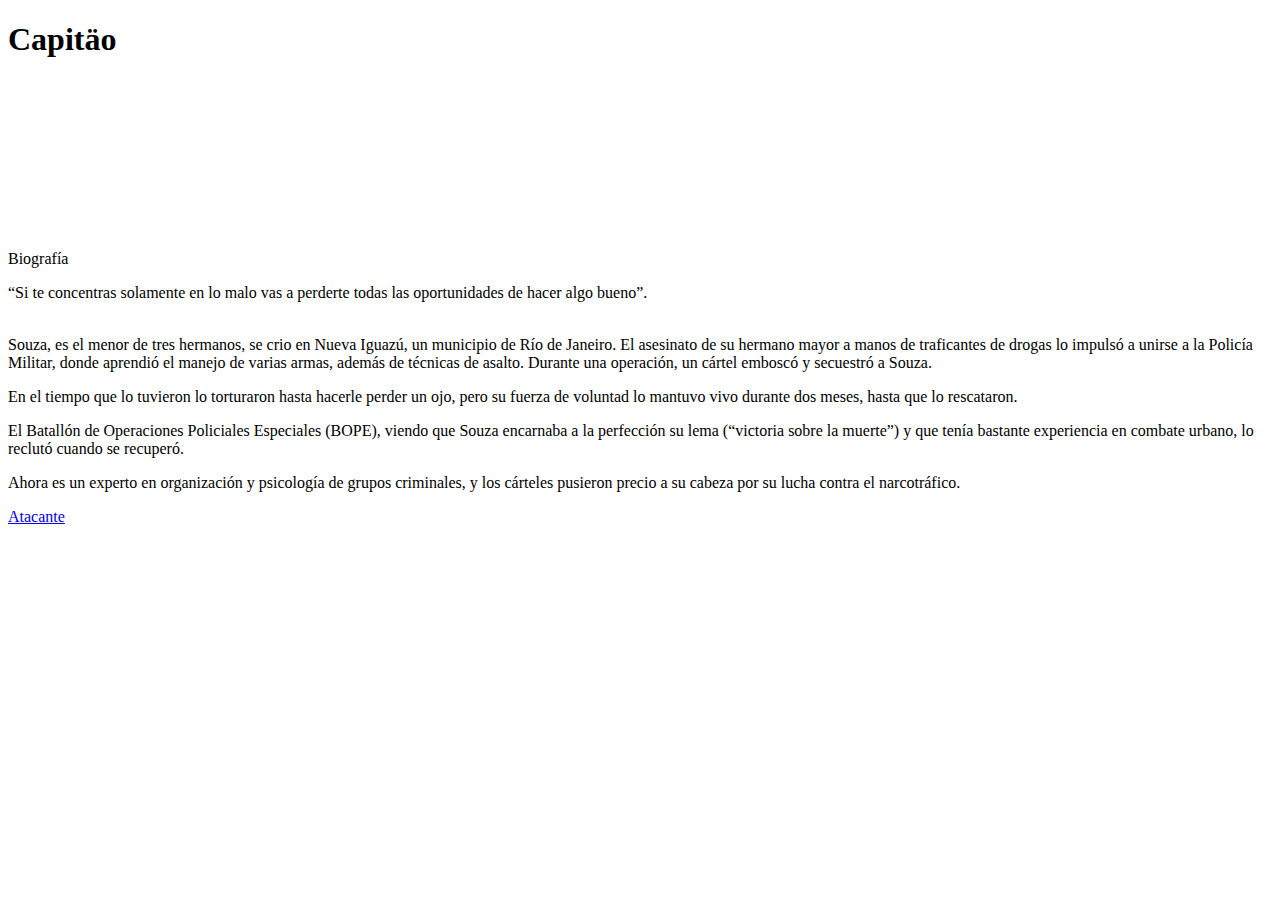
==== capitao.html @ a9e99e96 "Update and rename Capitao.html to capitao.html" ====
<!DOCTYPE html>
<html lang="es">
<head>
    <meta charset="UTF-8">
    <meta name="viewport" content="width=device-width, initial-scale=1.0">
    <title>Kapkan - Rainbow Six Siege</title>
    <link rel="stylesheet" href="kapkan.css">
</head>
<body>
    <div class="container">
        <header>
            <h1>Capitäo</h1>
        </header>
        <div class="agent-details">
            <div class="agent-video">
                <iframe src="https://www.youtube.com/embed/nDccMa7m0YI" frameborder="0" allow="autoplay; encrypted-media" allowfullscreen></iframe>
            </div>
           
            <section class="agent-description">
                <p>Biografía
                </p>
                “Si te concentras solamente en lo malo vas a perderte todas las oportunidades de hacer algo bueno”.
                <br></br>
                    
                </p>
                    Souza, es el menor de tres hermanos, se crio en Nueva Iguazú, un municipio de Río de Janeiro. El asesinato de su hermano mayor a manos de traficantes de drogas lo impulsó a unirse a la Policía Militar, donde aprendió el manejo de varias armas, además de técnicas de asalto. Durante una operación, un cártel emboscó y secuestró a Souza. </p>En el tiempo que lo tuvieron lo torturaron hasta hacerle perder un ojo, pero su fuerza de voluntad lo mantuvo vivo durante dos meses, hasta que lo rescataron.</p> El Batallón de Operaciones Policiales Especiales (BOPE), viendo que Souza encarnaba a la perfección su lema (“victoria sobre la muerte”) y que tenía bastante experiencia en combate urbano, lo reclutó cuando se recuperó. </p>Ahora es un experto en organización y psicología de grupos criminales, y los cárteles pusieron precio a su cabeza por su lucha contra el narcotráfico.
                </p>
            </section>
            <footer>
                <a href="Atacante.html" class="back-link">Atacante</a>
            </footer>
        </div>
    </div>
</body>
</html>
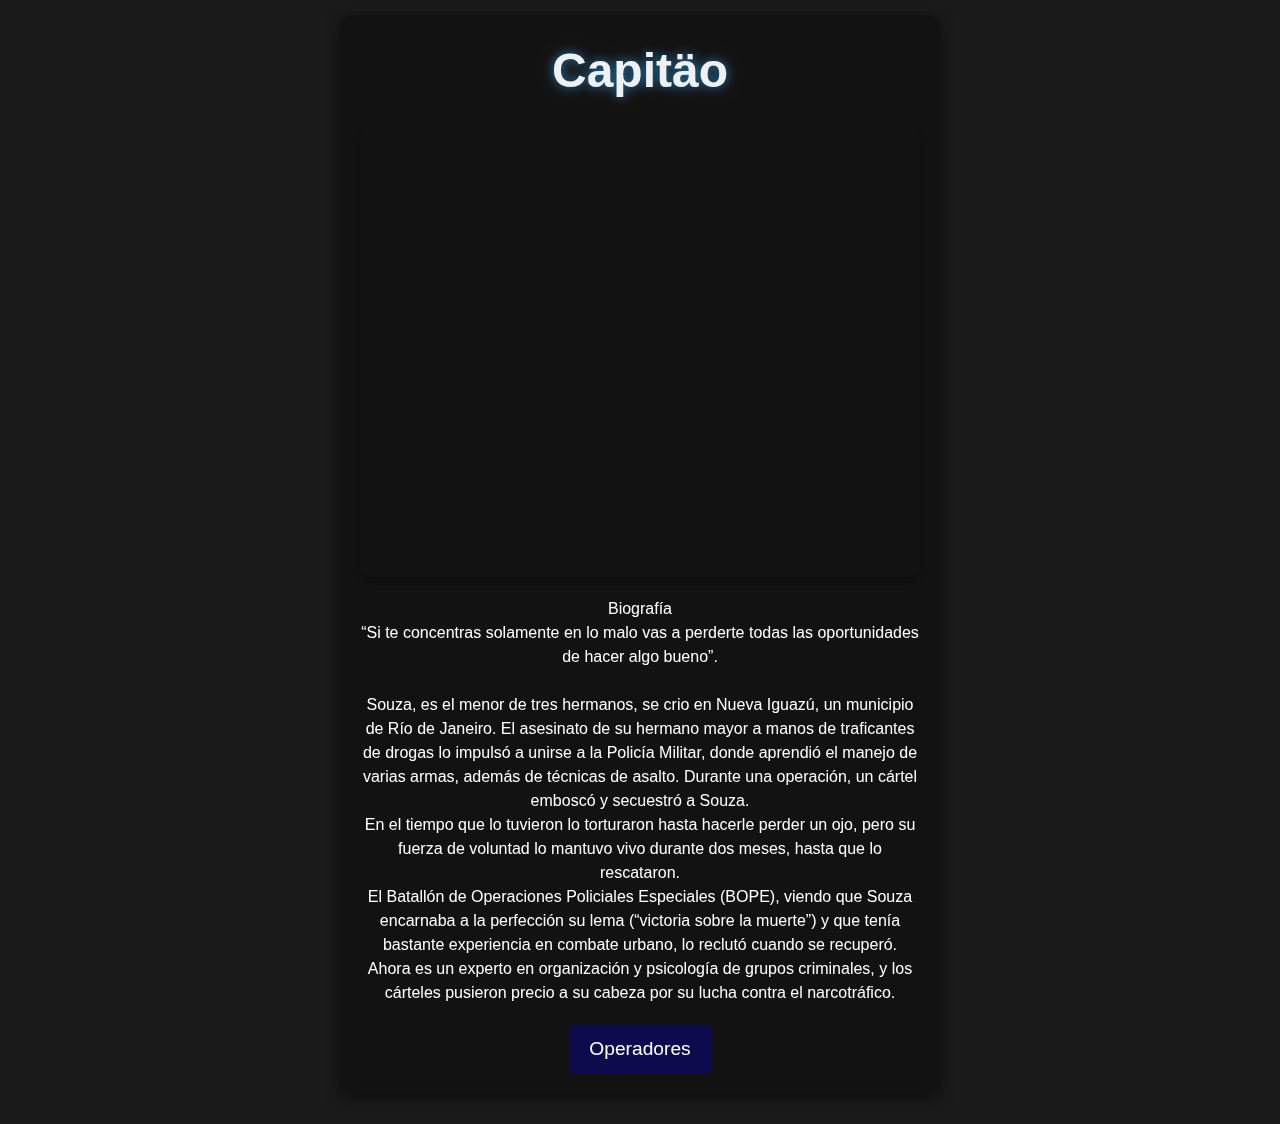
==== commit daf1b81e: "Update capitao.html" ====
--- a/capitao.html
+++ b/capitao.html
@@ -27,7 +27,7 @@
                 </p>
             </section>
             <footer>
-                <a href="Atacante.html" class="back-link">Atacante</a>
+                <a href="Atacante.html" class="back-link">Operadores</a>
             </footer>
         </div>
     </div>
--- a/kapkan.css
+++ b/kapkan.css
@@ -0,0 +1,132 @@
+/* Variables de color */
+:root {
+    --primary-bg-color: #1a1a1a;
+    --secondary-bg-color: rgba(0, 0, 0, 0.85);
+    --highlight-color: rgba(6, 0, 193, 0.347);
+    --highlight-hover: rgba(6, 0, 193, 0.329);
+    --text-color: #f0f0f0;
+    --secondary-text-color: #ffffff;
+    --shadow-color: rgba(0, 0, 0, 0.5);
+    --glow-color: rgba(0, 157, 255, 0.6);
+}
+
+/* Global Styles */
+* {
+    margin: 0;
+    padding: 0;
+    box-sizing: border-box;
+}
+
+body {
+    font-family: 'Archivo Black', sans-serif;
+    background-image: url('https://i0.wp.com/i.redd.it/f9qwtceyhyr41.jpg?ssl=1');
+    background-size: cover;
+    background-position: center;
+    background-attachment: fixed;
+    color: var(--text-color);
+    display: flex;
+    justify-content: center;
+    align-items: center;
+    min-height: 100vh;
+    overflow-y: auto;
+    background-color: var(--primary-bg-color);
+}
+
+.container {
+    font-size: 1.2rem;
+    color: #ffffff;
+    text-align: center;
+    max-width: 600px;
+    margin: 15px auto 30px;
+    line-height: 1.5;
+    font-weight: 300;
+    background-color: rgba(0, 0, 0, 0.307); /* Fondo más oscuro y opaco */
+    border-radius: 12px; /* Bordes redondeados */
+    padding: 20px; /* Espaciado interno */
+    box-shadow: 0 4px 15px rgba(0, 0, 0, 0.5); /* Sombra más pronunciada */
+    backdrop-filter: blur(5px); /* Efecto de desenfoque de fondo */
+}
+
+/* Título del agente */
+header h1 {
+    font-size: 3rem;
+    color: var(--text-color);
+    text-shadow: 0 0 10px var(--glow-color), 0 0 20px rgba(255, 255, 255, 0.2);
+    margin-bottom: 20px;
+    animation: glow 2s ease-in-out infinite alternate;
+}
+
+/* Estilo del contenedor de video */
+.agent-video {
+    display: flex;
+    justify-content: center;
+    align-items: center;
+    margin: 20px 0;
+}
+
+/* Estilo del iframe de video */
+.agent-video iframe {
+    width: 100%;               /* Ocupa el ancho completo del contenedor */
+    max-width: 800px;           /* Ancho máximo */
+    height: 450px;              /* Altura del video, ajustable */
+    border-radius: 10px;        /* Bordes redondeados */
+    box-shadow: 0 4px 10px rgba(0, 0, 0, 0.3); /* Sombra para dar profundidad */
+    border: none;               /* Sin borde */
+    transition: transform 0.3s ease; /* Efecto de transición */
+}
+
+/* Efecto hover para el video */
+.agent-video iframe:hover {
+    transform: scale(1.02); /* Ligero zoom al pasar el mouse */
+}
+
+
+/* Descripción del agente */
+.agent-description {
+    font-size: 1rem;
+    color: var(--secondary-text-color);
+    margin-bottom: 20px;
+}
+
+/* Enlace de retorno */
+.back-link {
+    display: inline-block;
+    padding: 10px 20px;
+    color: #ffffff;
+    background-color: var(--highlight-color);
+    border-radius: 5px;
+    text-decoration: none;
+    transition: background-color 0.3s ease, transform 0.3s ease;
+}
+
+.back-link:hover {
+    background-color: var(--highlight-hover);
+    transform: scale(1.05);
+}
+
+/* Animación de brillo para el título */
+@keyframes glow {
+    0% {
+        text-shadow: 0 0 10px rgba(1, 1, 161, 0.6), 0 0 15px rgba(1, 1, 161, 0.5),
+                     0 0 25px rgba(1, 1, 161, 0.4), 0 0 40px rgba(1, 1, 161, 0.3),
+                     0 0 50px rgba(255, 255, 255, 0.2);
+    }
+    100% {
+        text-shadow: 0 0 20px rgba(0, 94, 255, 0.8), 0 0 30px rgba(0, 94, 255, 0.6),
+                     0 0 40px rgba(0, 94, 255, 0.5), 0 0 60px rgba(255, 255, 255, 0.4),
+                     0 0 80px rgba(255, 255, 255, 0.3);
+    }
+}
+
+/* Responsividad para dispositivos móviles */
+@media (max-width: 600px) {
+    .container {
+        padding: 15px;
+    }
+    header h1 {
+        font-size: 2.5rem;
+    }
+    .agent-description {
+        font-size: 0.9rem;
+    }
+}
